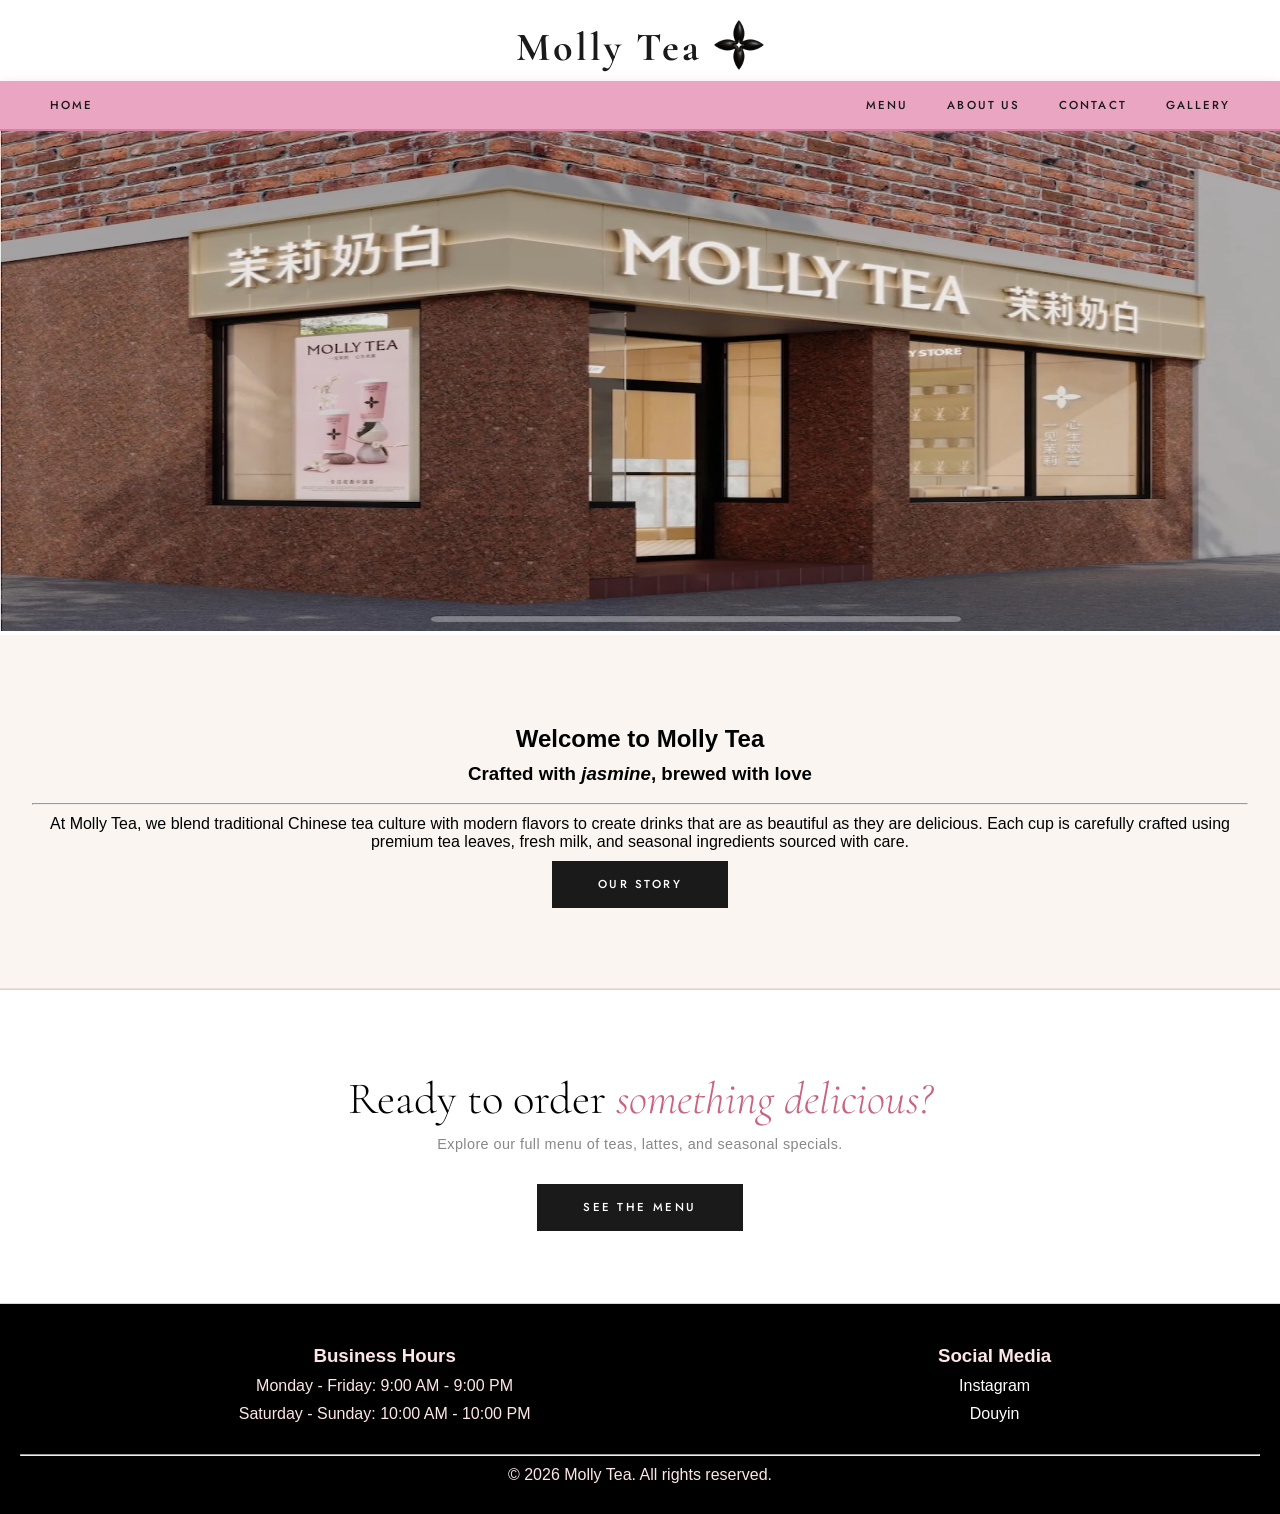
==== index.html @ 2a197dfe "Add files via upload" ====
<!DOCTYPE html>
<html>

<head>
    <meta charset="UTF-8">
    <title>Restaurant Homework 1</title>
    <link
        href="https://fonts.googleapis.com/css2?family=Cormorant+Garamond:ital,wght@0,300;0,400;1,300&family=Jost:wght@300;400;500&display=swap"
        rel="stylesheet">
    <link rel="stylesheet" href="global.css">
</head>

<body>
    <header>
        <div class="logo">
            <h1>Molly Tea <img src="images/logo.png" alt="Molly Tea Logo"
                    style="width:50px;height:50px;position: relative; top: 10px;" /></h1>
        </div>
    </header>
    <nav>
        <ul>
            <li style="float:left"><a href="index.html">Home</a></li>
            <li><a href="menu.html">Menu</a></li>
            <li><a href="about.html">About Us</a></li>
            <li><a href="contact.html">Contact</a></li>
            <li><a href="gallery.html">Gallery</a></li>
        </ul>
    </nav>

    <img src="images/hero.jpg" alt="Molly Tea" style="width:100%;height:500px;"> </img>
    <br>
    <section class="welcome">
        <h2>Welcome to Molly Tea</h2>
        <h3>Crafted with <em>jasmine</em>, brewed with love</h3>
        <br>
        <hr style="color: #000000;" />
        <p>
            At Molly Tea, we blend traditional Chinese tea culture with modern flavors to create drinks
            that are as beautiful as they are delicious. Each cup is carefully crafted using premium
            tea leaves, fresh milk, and seasonal ingredients sourced with care.
        </p>

        <a href="about.html" class="btn btn-dark">Our Story</a>
    </section>

    <section class="cta-banner">
        <h2>Ready to order <em>something delicious?</em></h2>
        <p>Explore our full menu of teas, lattes, and seasonal specials.</p>
        <a href="menu.html" class="btn btn-dark">See the Menu</a>
    </section>


    <footer>
        <div class="container">
            <div>
                <h3>Business Hours</h3>
                <p>Monday - Friday: 9:00 AM - 9:00 PM</p>
                <p>Saturday - Sunday: 10:00 AM - 10:00 PM</p>
            </div>
            <div>
                <h3>Social Media</h3>
                <p><a href="https://www.instagram.com/mollytea_global/">Instagram</a></p>
                <p><a
                        href="https://www.douyin.com/user/MS4wLjABAAAA_Ru-9VC248Ojr5IiOSsab9L-AK68vwXuS57Ar2aiDTC-alnEKDCBsjv2NRge1_rG">Douyin</a>
                </p>
            </div>
        </div>
        <hr style="color: #FFFFFF;" />
        <p>&copy; 2026 Molly Tea. All rights reserved.</p>
    </footer>

</body>

</html>
---- global.css ----
:root {
  --serif: 'Cormorant Garamond', Georgia, serif;
  --sans: 'Jost', sans-serif;
  --cream: #faf5f0;
  --black: #1a1a1a;
  --pink-deep: #c9637e;
}

/* ===== RESET & BASE ===== */
*,
*::before,
*::after {
  box-sizing: border-box;
  margin: 0;
  padding: 0;
}

header {
  background-color: #ffffff;
  color: rgb(0, 0, 0);
  text-align: center;
  padding: 10px;
}

.logo {
  font-family: var(--serif);
  font-weight: 300;
  letter-spacing: 0.15em;
  color: var(--black);
  align-items: center;
  gap: 0.6rem;
  font-size: 1.25rem;
}

body {
  background: var(--white);
  margin: 0;
  padding: 0;
}

h2,
p {
  text-align: center;
  margin: 10px;
}

h1 {
  text-align: center;
}

nav {
  background-color: #e9a5c1;
  position: sticky;
  top: 0;
  z-index: 999;
  border-bottom: 2px solid #d4849f;
  box-shadow: 0 2px 12px rgba(233, 165, 193, 0.35);
}

nav ul {
  list-style: none;
  margin: 0;
  padding: 0 2rem;
  display: flex;
  align-items: center;
  justify-content: flex-end;
  gap: 0.25rem;
  overflow: hidden;
}

/* pushes Home to the left */
nav ul li:first-child {
  margin-right: auto;
}

nav ul li a {
  font-family: var(--sans);
  font-size: 0.72rem;
  font-weight: 500;
  letter-spacing: 0.18em;
  text-transform: uppercase;
  color: #1a1a1a;
  text-decoration: none;
  display: block;
  padding: 1rem 1.1rem;
  position: relative;
  transition: color 0.2s ease;
}

/* Animated underline on hover */
nav ul li a::after {
  content: '';
  position: absolute;
  bottom: 0.6rem;
  left: 1.1rem;
  right: 1.1rem;
  height: 1.5px;
  background-color: #1a1a1a;
  transform: scaleX(0);
  transform-origin: left;
  transition: transform 0.25s ease;
}

nav ul li a:hover {
  color: #000;
}

nav ul li a:hover::after {
  transform: scaleX(1);
}

/* Active page highlight */
nav ul li a.active {
  color: #fff;
  background-color: rgba(0, 0, 0, 0.15);
  border-radius: 4px;
}

footer {
  text-align: center;
  padding: 20px;
  background-color: #000000;
  color: rgb(253, 230, 230);
}

.container {
  display: grid;
  grid-template-columns: auto auto;
  padding: 10px;
}

.container div {
  border: 1px solid black;
  padding: 10px;
  text-align: center;
  color: rgb(253, 230, 230);
}

a {
  color: rgb(255, 255, 255);
  /* Link color */
  text-decoration: none;
  /* Remove underline */
  font-family: Arial, sans-serif;
  /* Change font */
}

th {
  padding: 10px;
  text-align: center;
  font-size: 20px;
}

td {
  padding: 10px;
  text-align: center;
  height: 200px;
}

td:nth-child(odd),
th:nth-child(odd) {
  background-color: rgb(253, 230, 230);
}

table,
th,
td {
  border: 1px solid #e9a5c1;
  border-collapse: collapse;
}

* {
  box-sizing: border-box
}

body {
  font-family: Verdana, sans-serif;
  margin: 0
}

.mySlides {
  display: none
}

.slideshow-container {
  max-width: 1000px;
  position: relative;
  margin: 2rem auto;
  padding: 0;
}

.center {
  display: block;
  margin: 0 auto;
  width: 100%;
  max-width: 600px;
  height: 400px;
  object-fit: cover;
}

/* Next & previous buttons */
.prev,
.next {
  cursor: pointer;
  display: inline-flex;
  align-items: center;
  justify-content: center;
  width: auto;
  padding: 12px 24px;
  color: rgb(0, 0, 0);
  font-weight: bold;
  font-size: 18px;
  transition: 0.6s ease;
  border-radius: 3px;
  user-select: none;
  background-color: rgba(0, 0, 0, 0.1);
}

.prev:hover,
.next:hover {
  background-color: rgba(0, 0, 0, 0.8);
  color: white;
}

/* Container to hold both buttons below the image */
.button-container {
  display: flex;
  justify-content: center;
  align-items: center;
  gap: 16px;
  margin-top: 16px;
}

/* On hover, add a black background color with a little bit see-through */
.prev:hover,
.next:hover {
  background-color: rgba(0, 0, 0, 0.8);
}

/* Caption text */
.text {
  color: #f2f2f2;
  font-size: 15px;
  padding: 8px 12px;
  position: absolute;
  bottom: 8px;
  width: 100%;
  text-align: center;
}

/* Number text (1/3 etc) */
.numbertext {
  color: #f2f2f2;
  font-size: 12px;
  padding: 8px 12px;
  position: absolute;
  top: 0;
}

.active,
.dot:hover {
  background-color: #717171;
}

/* Fading animation */
.fade {
  animation-name: fade;
  animation-duration: 1.5s;
}

@keyframes fade {
  from {
    opacity: .4
  }

  to {
    opacity: 1
  }
}

/* On smaller screens, decrease text size */
@media only screen and (max-width: 300px) {

  .prev,
  .next,
  .text {
    font-size: 11px
  }
}

.welcome {
  background: var(--cream);
  padding: 5rem 2rem;
  text-align: center;
  border-bottom: 1px solid #eeddd5;
}

.btn-dark {
  display: inline-block;
  padding: 0.9rem 2.8rem;
  background: var(--black);
  border: 1.5px solid var(--black);
  color: #fff;
  font-family: var(--sans);
  font-size: 0.72rem;
  font-weight: 500;
  letter-spacing: 0.22em;
  text-transform: uppercase;
  text-decoration: none;
  transition: background 0.3s, border-color 0.3s;
  cursor: pointer;
}

.btn-dark:hover {
  background: var(--pink-deep);
  border-color: var(--pink-deep);
}

.cta-banner {
  background: var(--pink-light);
  border-top: 1px solid #f0c8d6;
  border-bottom: 1px solid #f0c8d6;
  text-align: center;
  padding: 4.5rem 2rem;
}

.cta-banner h2 {
  font-family: var(--serif);
  font-size: clamp(1.8rem, 3.5vw, 2.8rem);
  font-weight: 300;
  margin-bottom: 0.6rem;
}

.cta-banner h2 em {
  font-style: italic;
  color: var(--pink-deep);
}

.cta-banner p {
  font-size: 0.9rem;
  color: #888;
  margin-bottom: 2rem;
  letter-spacing: 0.03em;
}
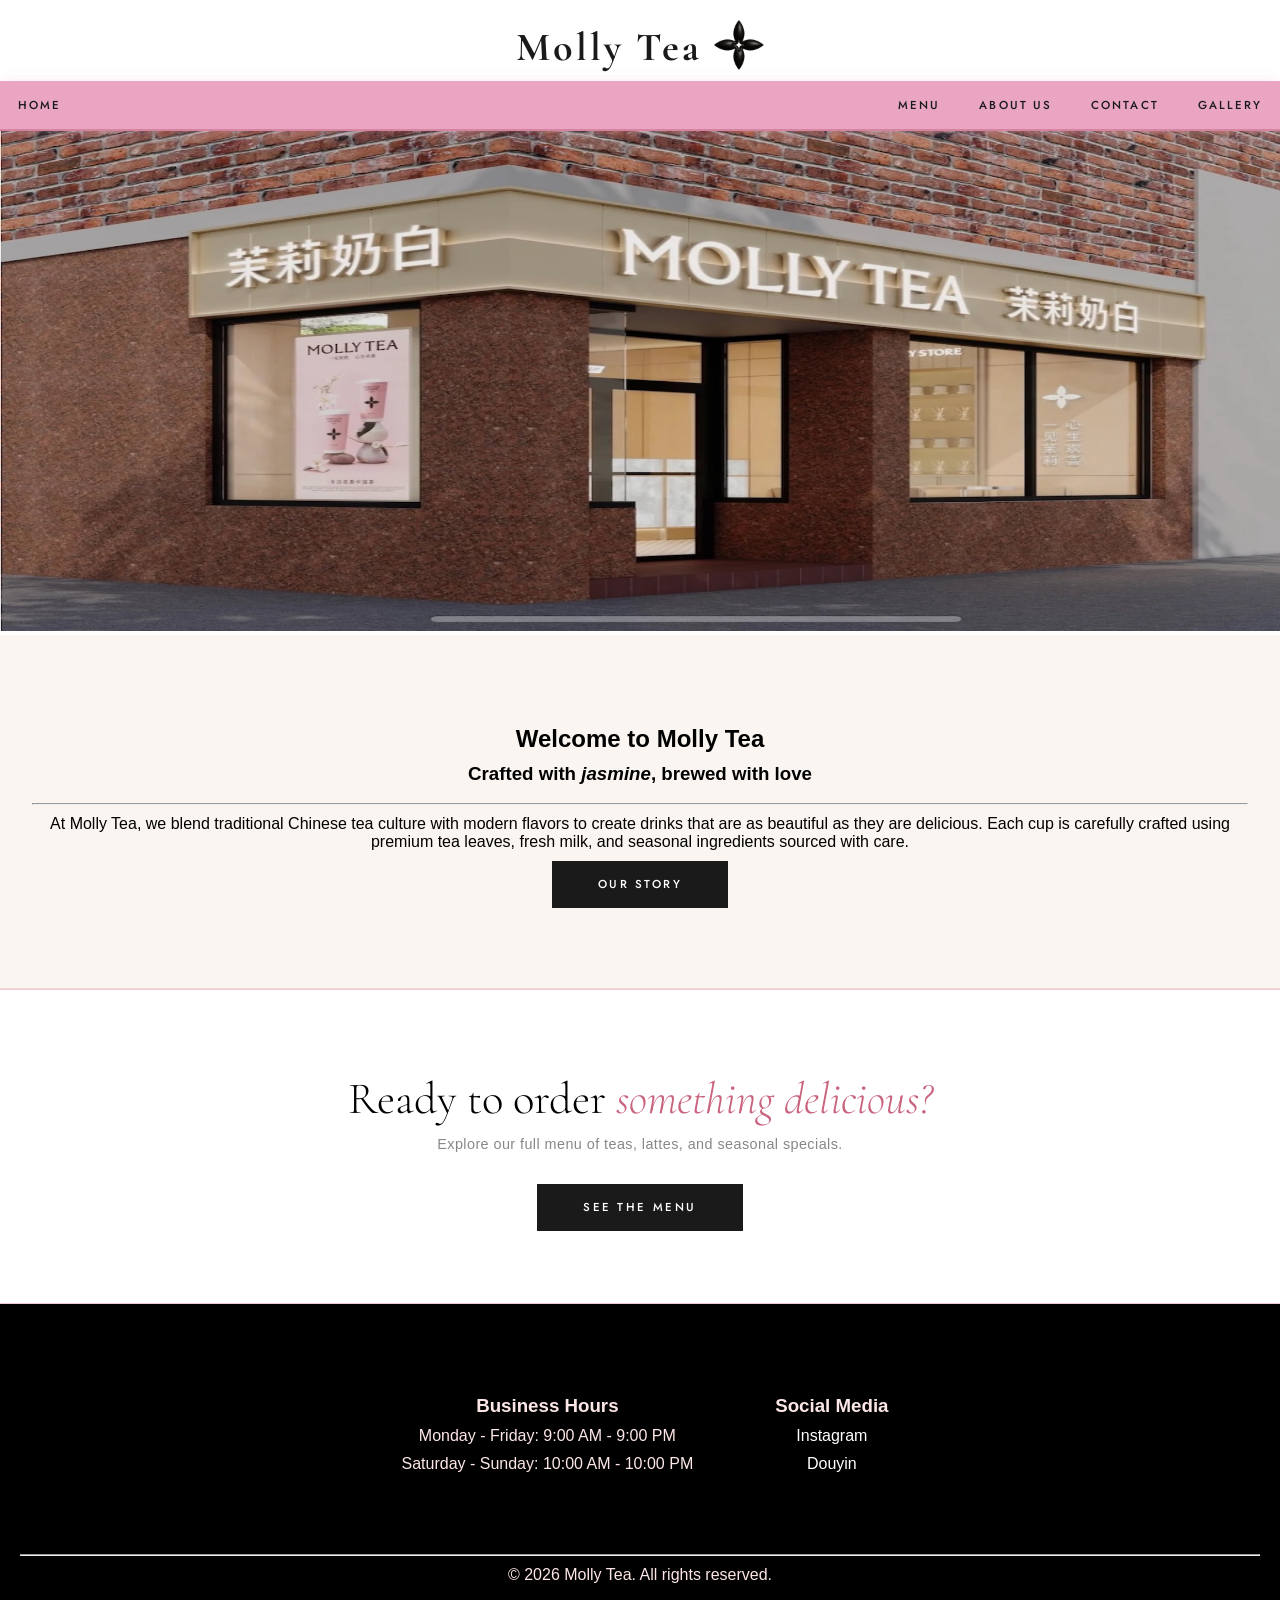
==== commit cd995363: "Add files via upload" ====
--- a/index.html
+++ b/index.html
@@ -3,6 +3,7 @@
 
 <head>
     <meta charset="UTF-8">
+    <meta name="viewport" content="width=device-width, initial-scale=1.0">
     <title>Restaurant Homework 1</title>
     <link
         href="https://fonts.googleapis.com/css2?family=Cormorant+Garamond:ital,wght@0,300;0,400;1,300&family=Jost:wght@300;400;500&display=swap"
@@ -18,8 +19,11 @@
         </div>
     </header>
     <nav>
-        <ul>
-            <li style="float:left"><a href="index.html">Home</a></li>
+        <button class="hamburger" id="hamburger" aria-expanded="false" aria-label="Toggle menu">
+            <span></span><span></span><span></span>
+        </button>
+        <ul id="nav-menu">
+            <li><a href="index.html">Home</a></li>
             <li><a href="menu.html">Menu</a></li>
             <li><a href="about.html">About Us</a></li>
             <li><a href="contact.html">Contact</a></li>
@@ -68,6 +72,7 @@
         <hr style="color: #FFFFFF;" />
         <p>&copy; 2026 Molly Tea. All rights reserved.</p>
     </footer>
+    <script src="hamburger.js"></script>
 
 </body>
 
--- a/global.css
+++ b/global.css
@@ -4,6 +4,28 @@
   --cream: #faf5f0;
   --black: #1a1a1a;
   --pink-deep: #c9637e;
+}
+
+@media (min-width: 600px) {
+  .header {
+    grid-area: 1 / span 6;
+  }
+
+  .menu {
+    grid-area: 2 / span 1;
+  }
+
+  .content {
+    grid-area: 2 / span 4;
+  }
+
+  .facts {
+    grid-area: 2 / span 1;
+  }
+
+  .footer {
+    grid-area: 3 / span 6;
+  }
 }
 
 /* ===== RESET & BASE ===== */
@@ -341,4 +363,153 @@
   color: #888;
   margin-bottom: 2rem;
   letter-spacing: 0.03em;
+}
+
+nav ul {
+  display: flex;
+  list-style: none;
+  margin: 0;
+  padding: 0;
+}
+
+@media (max-width: 640px) {
+  nav ul {
+    display: none;
+    flex-direction: column;
+    width: 100%;
+  }
+
+  nav ul.open {
+    display: flex;
+  }
+
+  nav ul li:first-child {
+    margin-right: 0;
+  }
+}
+
+.hamburger {
+  display: none;
+  flex-direction: column;
+  gap: 5px;
+  background: none;
+  border: none;
+  cursor: pointer;
+  padding: 10px;
+}
+
+.hamburger span {
+  display: block;
+  width: 24px;
+  height: 2px;
+  background: currentColor;
+  transition: transform 0.25s, opacity 0.25s;
+}
+
+.hamburger.open span:nth-child(1) {
+  transform: translateY(7px) rotate(45deg);
+}
+
+.hamburger.open span:nth-child(2) {
+  opacity: 0;
+}
+
+.hamburger.open span:nth-child(3) {
+  transform: translateY(-7px) rotate(-45deg);
+}
+
+.container {
+  display: flex;
+  flex-wrap: wrap;
+  justify-content: center;
+  gap: 50px;
+  padding: 60px;
+}
+
+.container iframe {
+  border: 0;
+  width: 100%;
+  max-width: 600px;
+  height: 450px;
+}
+
+@media (max-width: 640px) {
+  .hamburger {
+    display: flex;
+  }
+
+  .container {
+    padding: 24px;
+    flex-direction: column;
+  }
+
+  .container iframe {
+    height: 280px;
+  }
+}
+
+@media (max-width: 640px) {
+  .hamburger {
+    display: flex;
+  }
+
+  table,
+  thead,
+  tbody,
+  th,
+  td,
+  tr {
+    display: block;
+  }
+
+  thead tr {
+    display: none;
+  }
+
+  tbody tr {
+    margin: 12px;
+    border: 1px solid #ddd;
+    border-radius: 8px;
+    padding: 10px;
+    background: #fff;
+  }
+
+  tbody td {
+    border: none;
+    border-bottom: 1px solid #eee;
+    padding: 8px 8px 8px 46%;
+    position: relative;
+    font-size: 0.88rem;
+  }
+
+  tbody td:last-child {
+    border-bottom: none;
+  }
+
+  tbody td:first-child {
+    padding-left: 0;
+    text-align: center;
+  }
+
+  tbody td:first-child::before {
+    display: none;
+  }
+
+  tbody td::before {
+    content: attr(data-label);
+    position: absolute;
+    top: 8px;
+    left: 10px;
+    width: 40%;
+    font-weight: 600;
+    font-size: 0.8rem;
+    color: #555;
+  }
+
+  table img {
+    width: 100%;
+    height: 160px;
+    border-radius: 6px;
+    margin: 0 auto;
+  }
 }
